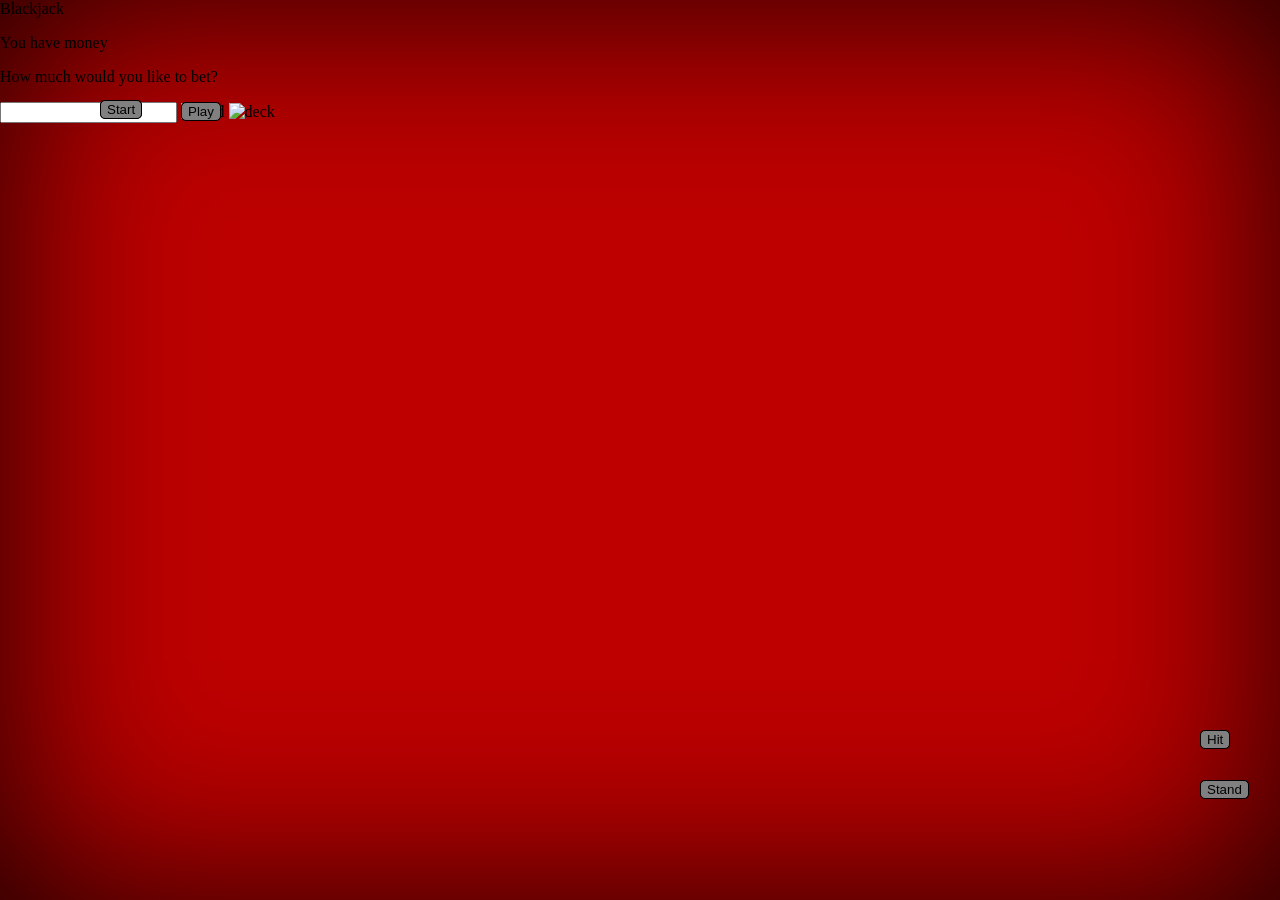
==== index.html @ 301027df "started css" ====
<!DOCTYPE html>
<html lang="en">
    <head>
        <meta charset="UTF-8">
        <meta name="viewport" content="width=device-width, initial-scale=1.0">
        <title>Blackjack Team Black</title>
        <link rel="stylesheet" href="./styles.css">
    </head>
    <body>
        <header>Blackjack</header>
        <start-screen>
            <bet-screen>
                <p>You have <span id="player-money-total"></span> money</p>
                <p>How much would you like to bet?</p>
                <input type="text" id="bet-amount">
                <button-container>
                    <play-button>
                        <button-background></button-background>
                        <button id="play">Play</button>
                    </play-button>
                </button-container>
            </bet-screen>
        </start-screen>
        <button-container>
            <start-button>
                <button-background></button-background>
                <button id="start-button">Start</button>
            </start-button>
        </button-container>
        <player-actions>
            <button-container>
                <hit-button>
                    <button-background></button-background>
                    <button id="hit">Hit</button>
                </hit-button>
            </button-container>
            <button-container>
                <stand-button>
                    <button-background></button-background>
                    <button id="stand">Stand</button>
                </stand-button>
            </button-container>
        </player-actions>
        <card-display>
            <img alt="card" src="">
        </card-display>
        <deck-display>
            <img alt="deck" src="">
        </deck-display>
        <player-total>
            <p id="player-total"></p>
        </player-total>
        <sum-container>
            <p id="player-sum"></p>
            <p id="dealer-sum"></p>
        </sum-container>
    </body>
</html>
---- styles.css ----
body
{
    background-color: rgb(190, 0, 0);
    position: fixed;
    top: 0;
    left: 0;
    height: 100%;
    width: 100%;
    margin: 0;
    box-shadow: 0 0 200px rgba(0, 0, 0, 0.9) inset;
}

button-container
{
    position: relative;
    width: 10px;
    height: 4px;
}

button
{
    position: relative;
    background-color: grey;
    border: 1px solid black;
    z-index: 1;
    width: 100%;
    height: 100%;
    border-radius: 5px;
}

button-background
{
    position: absolute;
    background-color: black;
    width: 100%;
    height: 100%;
    border-radius: 5px;
}

hit-button
{
    position: fixed;
    top: 730px;
    left: 1200px;
}

stand-button
{
    position: fixed;
    top: 780px;
    left: 1200px;
}

start-button
{
    position: fixed;
    top: 100px;
    left: 100px;
}

play-button
{
    position: fixed;
}
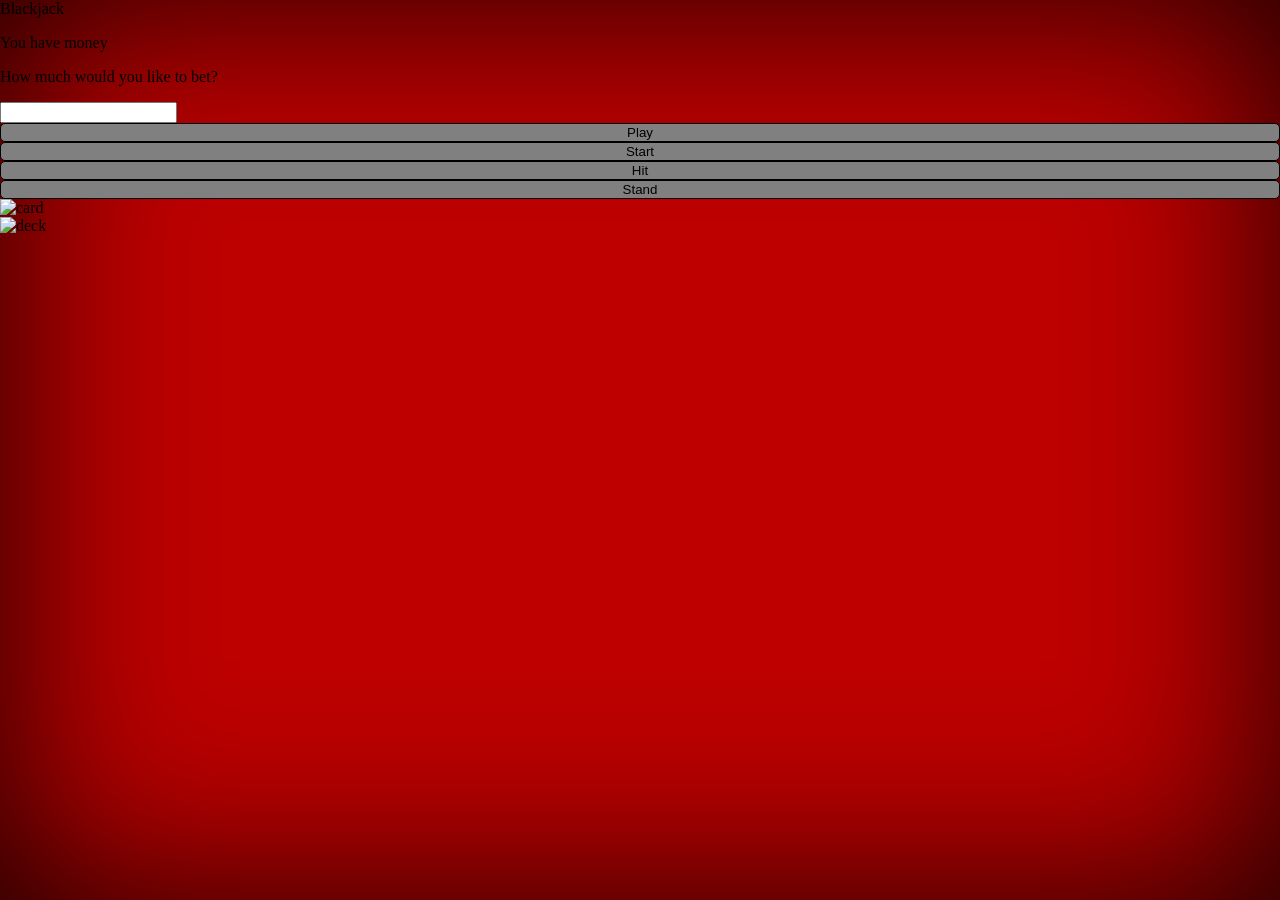
==== commit c2372ccd: "removed custom html tags" ====
--- a/index.html
+++ b/index.html
@@ -8,51 +8,43 @@
     </head>
     <body>
         <header>Blackjack</header>
-        <start-screen>
-            <bet-screen>
+        <main>
+            <div class="bet-screen">
                 <p>You have <span id="player-money-total"></span> money</p>
                 <p>How much would you like to bet?</p>
                 <input type="text" id="bet-amount">
-                <button-container>
-                    <play-button>
-                        <button-background></button-background>
-                        <button id="play">Play</button>
-                    </play-button>
-                </button-container>
-            </bet-screen>
-        </start-screen>
-        <button-container>
-            <start-button>
-                <button-background></button-background>
-                <button id="start-button">Start</button>
-            </start-button>
-        </button-container>
-        <player-actions>
-            <button-container>
-                <hit-button>
-                    <button-background></button-background>
-                    <button id="hit">Hit</button>
-                </hit-button>
-            </button-container>
-            <button-container>
-                <stand-button>
-                    <button-background></button-background>
-                    <button id="stand">Stand</button>
-                </stand-button>
-            </button-container>
-        </player-actions>
-        <card-display>
+                <div class="button-container">
+                    <div id="button-background"></div>
+                    <button id="play">Play</button>
+                </div>
+            </div>
+        </main>
+        <div class="button-container">
+            <div id="button-background"></div>
+            <button id="start-button">Start</button>
+        </div>
+        <div class="player-actions">
+            <div class="button-container">
+                <div id="button-background"></div>
+                <button id="hit-button">Hit</button>
+            </div>
+            <div class="button-container">
+                <div id="button-background"></div>
+                <button id="stand-button">Stand</button>
+            </div>
+        </div>
+        <div id="card-display">
             <img alt="card" src="">
-        </card-display>
-        <deck-display>
+        </div>
+        <div id="deck-display">
             <img alt="deck" src="">
-        </deck-display>
-        <player-total>
+        </div>
+        <div id="player-total">
             <p id="player-total"></p>
-        </player-total>
-        <sum-container>
+        </div>
+        <div class="sum-container">
             <p id="player-sum"></p>
             <p id="dealer-sum"></p>
-        </sum-container>
+        </div>
     </body>
 </html>
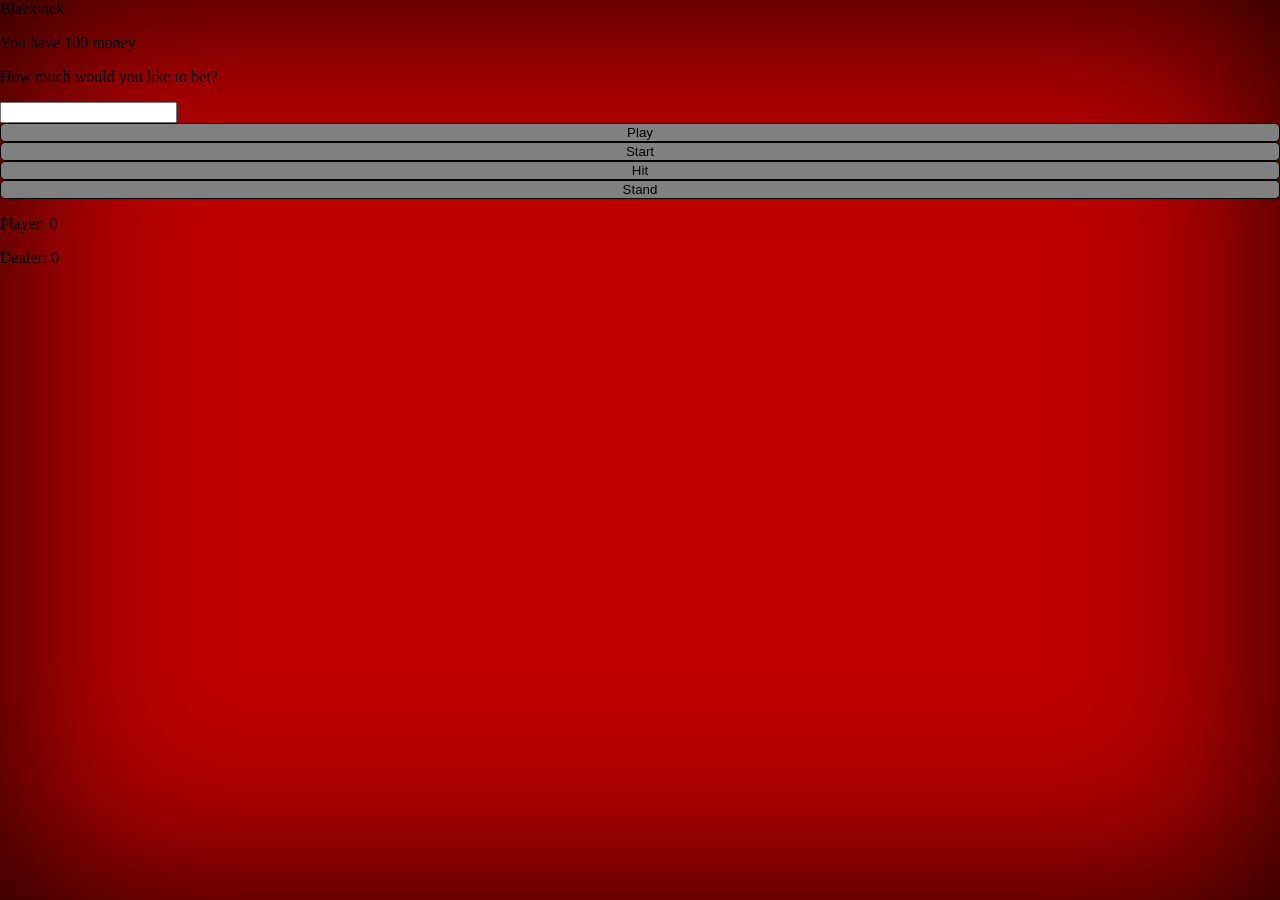
==== commit baaf3ddb: "linking backend with frontend" ====
--- a/index.html
+++ b/index.html
@@ -10,7 +10,7 @@
         <header>Blackjack</header>
         <main>
             <div class="bet-screen">
-                <p>You have <span id="player-money-total"></span> money</p>
+                <p>You have <span id="player-money">100</span> money</p>
                 <p>How much would you like to bet?</p>
                 <input type="text" id="bet-amount">
                 <div class="button-container">
@@ -33,18 +33,12 @@
                 <button id="stand-button">Stand</button>
             </div>
         </div>
-        <div id="card-display">
-            <img alt="card" src="">
-        </div>
-        <div id="deck-display">
-            <img alt="deck" src="">
-        </div>
-        <div id="player-total">
-            <p id="player-total"></p>
-        </div>
+        <div id="dealer-cards"></div>
+        <div id="player-cards"></div>
         <div class="sum-container">
             <p id="player-sum"></p>
             <p id="dealer-sum"></p>
         </div>
+        <script src="test.js"></script>
     </body>
 </html>
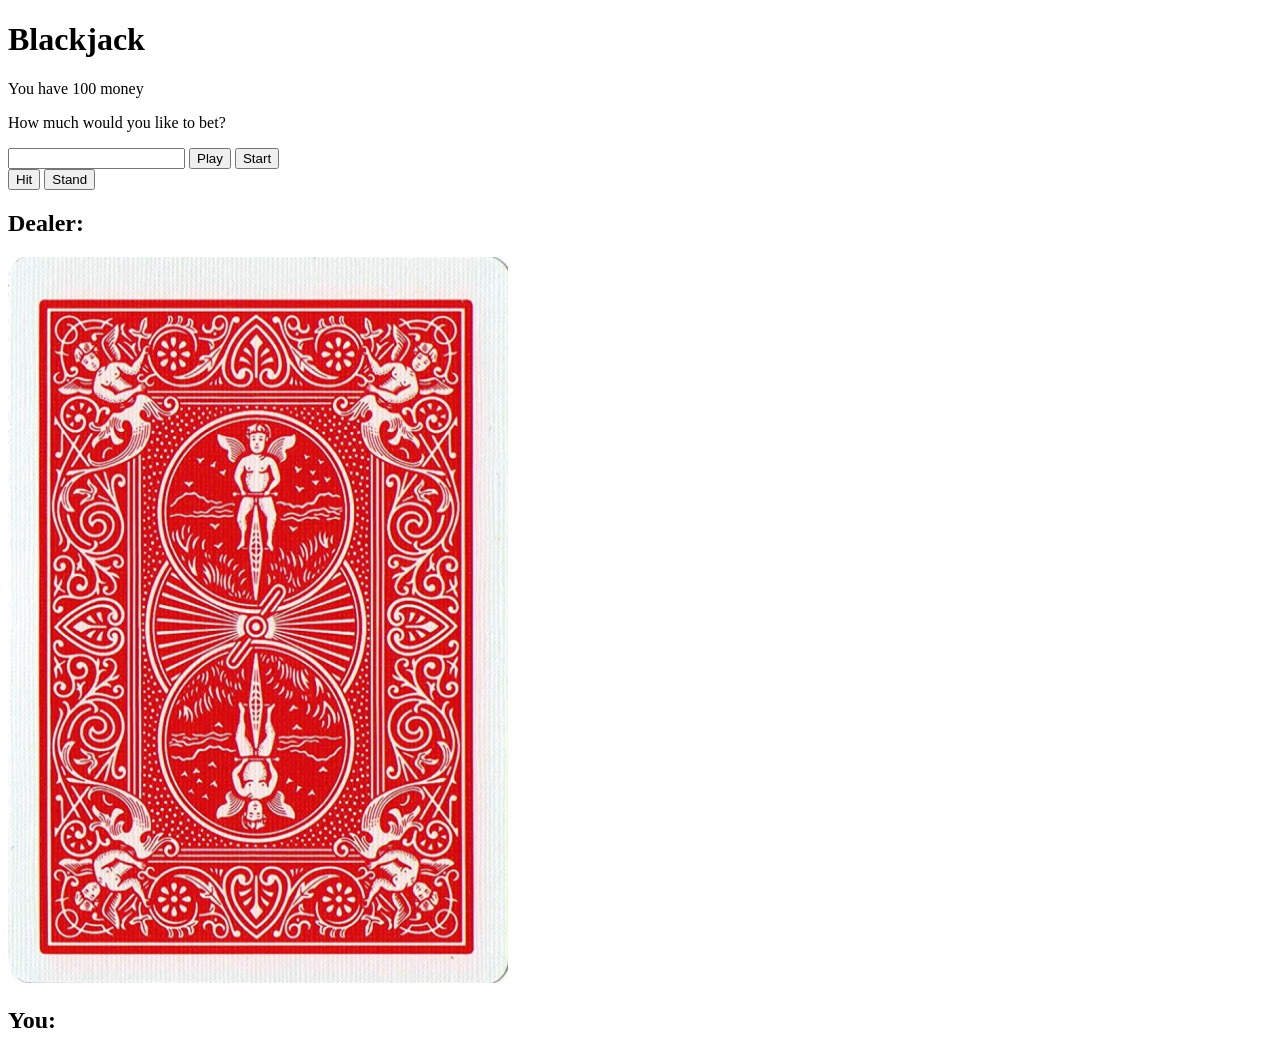
==== commit 3b411fb3: "Update index.html, revised" ====
--- a/index.html
+++ b/index.html
@@ -1,4 +1,47 @@
+<!-- Revised HTML -->
 <!DOCTYPE html>
+<html lang="en">
+<head>
+  <meta charset="UTF-8" />
+  <meta name="viewport" content="width=device-width, initial-scale=1.0" />
+  <title>Blackjack</title>
+  <link rel="stylesheet" href="/test.css" />
+</head>
+<body>
+  <h1 class="title">Blackjack</h1>
+
+  <div class="center-ui">
+    <p>You have <span id="player-money">100</span> money</p>
+    <p>How much would you like to bet?</p>
+    <input type="text" id="bet-input" />
+    <button id="play-button">Play</button>
+    <button id="start-button">Start</button>
+  </div>
+
+  <div class="controls">
+    <button id="hit-button">Hit</button>
+    <button id="stand-button">Stand</button>
+  </div>
+
+  <div class="game-area">
+    <div class="dealer-section">
+      <h2>Dealer:</h2>
+      <div id="dealer-cards" class="card-row">
+        <img id="hidden-card" src="./cards/BACK.png" alt="Hidden card" />
+      </div>
+    </div>
+
+    <div class="player-section">
+      <h2>You:</h2>
+      <div id="player-cards" class="card-row"></div>
+    </div>
+  </div>
+
+  <script src="/test.js"></script>
+</body>
+</html>
+
+<!-- <!DOCTYPE html>
 <html lang="en">
     <head>
         <meta charset="UTF-8">
@@ -10,7 +53,7 @@
         <header>Blackjack</header>
         <main>
             <div class="bet-screen">
-                <p>You have <span id="player-money">100</span> money</p>
+                <p>You have <span id="player-money-total"></span> money</p>
                 <p>How much would you like to bet?</p>
                 <input type="text" id="bet-amount">
                 <div class="button-container">
@@ -33,12 +76,18 @@
                 <button id="stand-button">Stand</button>
             </div>
         </div>
-        <div id="dealer-cards"></div>
-        <div id="player-cards"></div>
+        <div id="card-display">
+            <img alt="card" src="">
+        </div>
+        <div id="deck-display">
+            <img alt="deck" src="">
+        </div>
+        <div id="player-total">
+            <p id="player-total"></p>
+        </div>
         <div class="sum-container">
             <p id="player-sum"></p>
             <p id="dealer-sum"></p>
         </div>
-        <script src="test.js"></script>
     </body>
-</html>+</html> -->
--- a/styles.css
+++ b/styles.css
@@ -1,4 +1,82 @@
-body
+/* Revised Version */
+body {
+    background-color: rgb(190, 0, 0);
+    margin: 0;
+    padding: 0;
+    font-family: Arial, sans-serif;
+    color: white;
+    text-align: center;
+    box-shadow: inset 0 0 200px rgba(0, 0, 0, 0.8);
+  }
+  
+  .title {
+    font-size: 64px;
+    margin: 20px 0;
+  }
+  
+  .center-ui {
+    margin: 10px auto;
+    padding: 10px;
+    text-align: center;
+  }
+  
+  .center-ui input {
+    padding: 5px;
+    font-size: 16px;
+    margin-bottom: 10px;
+  }
+  
+  .center-ui button {
+    display: block;
+    width: 100px;
+    margin: 5px auto;
+    padding: 10px;
+    background-color: gray;
+    color: white;
+    border: 1px solid black;
+    border-radius: 5px;
+    font-size: 16px;
+    cursor: pointer;
+  }
+  
+  .controls {
+    display: flex;
+    justify-content: space-between;
+    padding: 30px 60px;
+  }
+  
+  .controls button {
+    padding: 10px 20px;
+    background-color: gray;
+    color: white;
+    font-size: 16px;
+    border: 1px solid black;
+    border-radius: 5px;
+    cursor: pointer;
+  }
+  
+  .game-area {
+    display: flex;
+    flex-direction: column;
+    align-items: center;
+    margin-top: 20px;
+  }
+  
+  .card-row {
+    display: flex;
+    justify-content: center;
+    flex-wrap: wrap;
+    margin-top: 10px;
+  }
+  
+  .card-row img {
+    height: 150px;
+    width: auto;
+    margin: 5px;
+  }
+
+
+/* body
 {
     background-color: rgb(190, 0, 0);
     position: fixed;
@@ -61,4 +139,4 @@
 play-button
 {
     position: fixed;
-}+} */
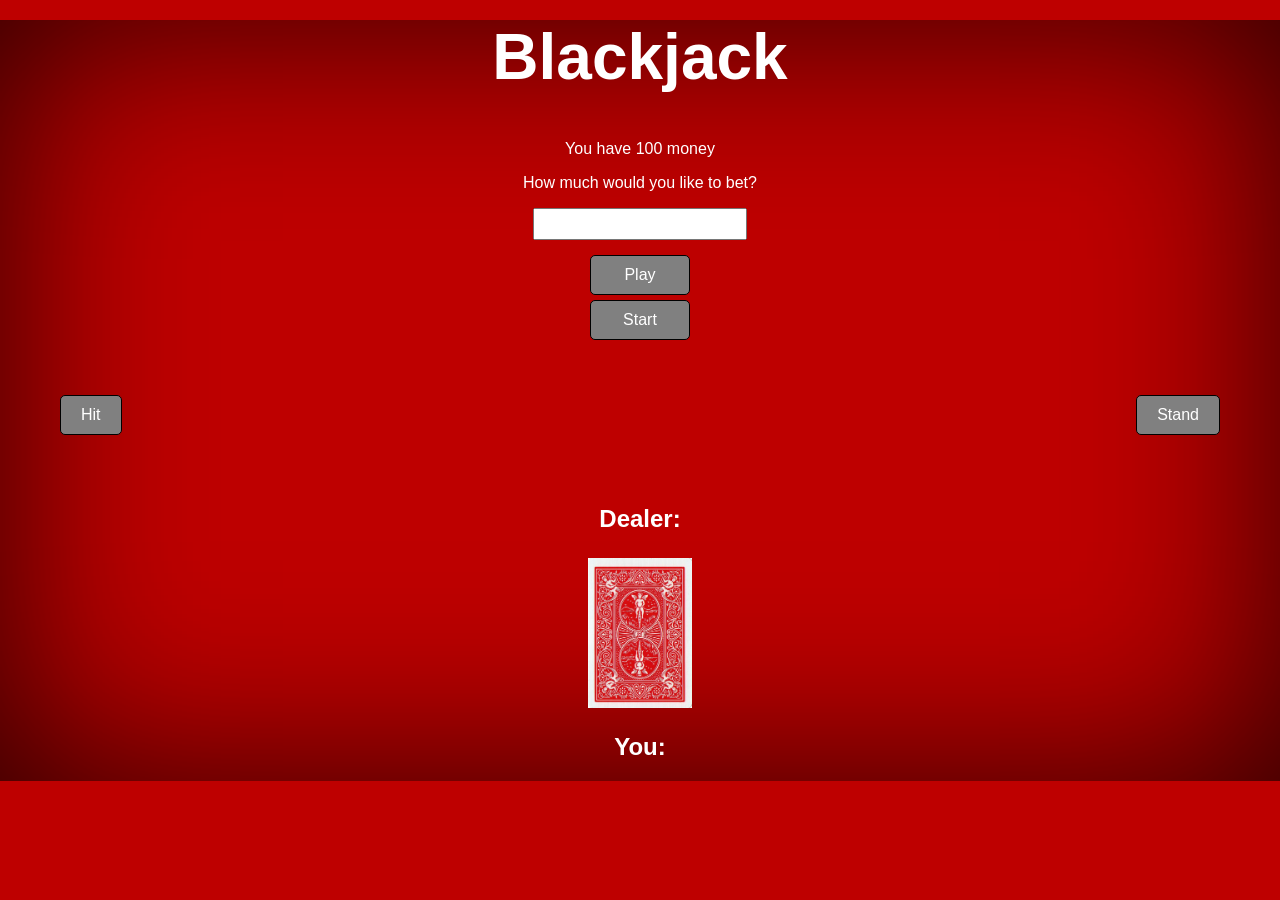
==== commit c74e5bf6: "Update index.html, corrected css path" ====
--- a/index.html
+++ b/index.html
@@ -5,7 +5,7 @@
   <meta charset="UTF-8" />
   <meta name="viewport" content="width=device-width, initial-scale=1.0" />
   <title>Blackjack</title>
-  <link rel="stylesheet" href="/test.css" />
+  <link rel="stylesheet" href="/styles.css" />
 </head>
 <body>
   <h1 class="title">Blackjack</h1>
